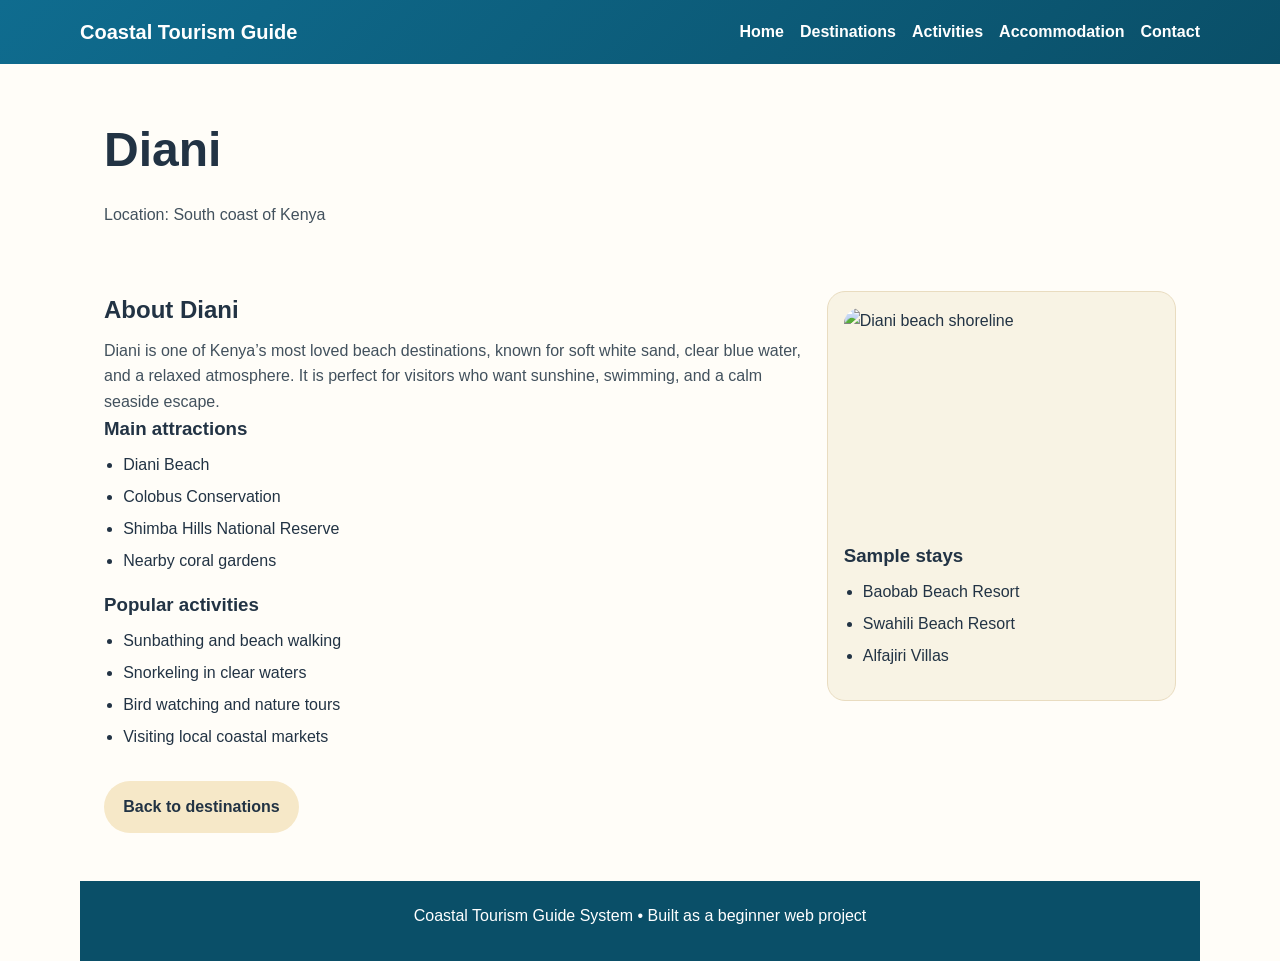
==== diani.html @ 388998fa "Initial projectdevelopment" ====
<!DOCTYPE html>
<html lang="en">
  <head>
    <meta charset="UTF-8" />
    <meta name="viewport" content="width=device-width, initial-scale=1.0" />
    <title>Diani | Coastal Tourism Guide</title>
    <link rel="stylesheet" href="style.css" />
  </head>
  <body>
    <header class="site-header">
      <nav class="navbar">
        <a class="brand" href="index.html">Coastal Tourism Guide</a>
        <ul class="nav-links">
          <li><a href="index.html">Home</a></li>
          <li><a href="destinations.html">Destinations</a></li>
          <li><a href="activities.html">Activities</a></li>
          <li><a href="accommodation.html">Accommodation</a></li>
          <li><a href="contact.html">Contact</a></li>
        </ul>
      </nav>
    </header>

    <main class="page-content">
      <section class="page-hero">
        <h1>Diani</h1>
        <p class="page-subtitle">Location: South coast of Kenya</p>
      </section>

      <section class="section">
        <div class="detail-layout">
          <div class="detail-text">
            <h2>About Diani</h2>
            <p>Diani is one of Kenya’s most loved beach destinations, known for soft white sand, clear blue water, and a relaxed atmosphere. It is perfect for visitors who want sunshine, swimming, and a calm seaside escape.</p>
            <h3>Main attractions</h3>
            <ul class="detail-list">
              <li>Diani Beach</li>
              <li>Colobus Conservation</li>
              <li>Shimba Hills National Reserve</li>
              <li>Nearby coral gardens</li>
            </ul>
            <h3>Popular activities</h3>
            <ul class="detail-list">
              <li>Sunbathing and beach walking</li>
              <li>Snorkeling in clear waters</li>
              <li>Bird watching and nature tours</li>
              <li>Visiting local coastal markets</li>
            </ul>
            <a class="button secondary" href="destinations.html">Back to destinations</a>
          </div>
          <div class="detail-card">
            <img src="https://images.unsplash.com/photo-1500375592092-40eb2168fd21?auto=format&fit=crop&w=900&q=80" alt="Diani beach shoreline" />
            <h3>Sample stays</h3>
            <ul class="detail-list">
              <li>Baobab Beach Resort</li>
              <li>Swahili Beach Resort</li>
              <li>Alfajiri Villas</li>
            </ul>
          </div>
        </div>
      </section>
    </main>

    <footer class="site-footer">
      <p>Coastal Tourism Guide System • Built as a beginner web project</p>
    </footer>
  </body>
</html>
---- style.css ----
:root {
  --ocean: #0f6c8f;
  --ocean-dark: #0a4f68;
  --sand: #f6e8c8;
  --cream: #fffdf8;
  --text: #234;
  --muted: #5f6f7a;
  --border: #dce7ee;
}

* {
  box-sizing: border-box;
  margin: 0;
  padding: 0;
}

body {
  font-family: Arial, Helvetica, sans-serif;
  line-height: 1.6;
  color: var(--text);
  background: var(--cream);
}

a {
  color: var(--ocean);
  text-decoration: none;
}

a:hover {
  color: var(--ocean-dark);
}

img {
  width: 100%;
  display: block;
  border-radius: 16px;
}

.site-header {
  background: linear-gradient(135deg, var(--ocean), var(--ocean-dark));
  color: white;
  padding: 1rem 1.5rem;
}

.navbar {
  max-width: 1120px;
  margin: 0 auto;
  display: flex;
  justify-content: space-between;
  align-items: center;
  gap: 1rem;
}

.brand {
  font-size: 1.25rem;
  font-weight: 700;
  color: white;
}

.nav-links {
  list-style: none;
  display: flex;
  gap: 1rem;
  flex-wrap: wrap;
}

.nav-links a {
  color: white;
  font-weight: 600;
}

.nav-links a:hover {
  color: var(--sand);
}

.hero {
  background: linear-gradient(rgba(8, 54, 75, 0.65), rgba(8, 54, 75, 0.65)),
    url('https://images.unsplash.com/photo-1507525428034-b723cf961d3e?auto=format&fit=crop&w=1400&q=80') center/cover;
  color: white;
  padding: 6rem 1.5rem;
}

.hero-content,
.page-hero,
.page-content,
.section,
.site-footer {
  max-width: 1120px;
  margin: 0 auto;
}

.hero-content {
  max-width: 700px;
}

.eyebrow {
  text-transform: uppercase;
  letter-spacing: 0.2em;
  font-size: 0.8rem;
  margin-bottom: 0.8rem;
}

.hero h1,
.page-hero h1 {
  font-size: clamp(2rem, 4vw, 3rem);
  margin-bottom: 0.8rem;
}

.hero p,
.page-hero p,
.section p,
.info-box p,
.card p,
.detail-text p,
.contact-card p {
  color: #42515d;
}

.hero p {
  color: #f7f2e7;
  font-size: 1.05rem;
  margin-bottom: 1.2rem;
}

.button {
  display: inline-block;
  background: var(--ocean);
  color: white;
  padding: 0.8rem 1.2rem;
  border-radius: 999px;
  font-weight: 700;
  transition: transform 0.2s ease, background 0.2s ease;
}

.button:hover {
  background: var(--ocean-dark);
  transform: translateY(-2px);
  color: white;
}

.button.secondary {
  background: var(--sand);
  color: var(--text);
  margin-top: 1rem;
}

.button.secondary:hover {
  background: #ebd7a2;
  color: var(--text);
}

.section {
  padding: 3rem 1.5rem;
}

.section-alt {
  background: #f4f9fb;
  border-top: 1px solid var(--border);
  border-bottom: 1px solid var(--border);
}

.section-heading {
  margin-bottom: 1.5rem;
}

.section-heading h2,
.detail-text h2,
.info-box h3,
.card h3,
.contact-card h3 {
  margin-bottom: 0.5rem;
}

.card-grid,
.info-grid {
  display: grid;
  gap: 1.25rem;
}

.card-grid {
  grid-template-columns: repeat(3, minmax(0, 1fr));
}

.info-grid {
  grid-template-columns: repeat(2, minmax(0, 1fr));
}

.card,
.info-box,
.contact-card {
  background: white;
  border: 1px solid var(--border);
  border-radius: 18px;
  padding: 1rem;
  box-shadow: 0 8px 20px rgba(0, 0, 0, 0.05);
}

.card:hover,
.info-box:hover,
.contact-card:hover {
  transform: translateY(-3px);
  transition: transform 0.2s ease;
}

.card img {
  height: 180px;
  object-fit: cover;
  margin-bottom: 0.9rem;
}

.card-content {
  display: flex;
  flex-direction: column;
  gap: 0.6rem;
}

.info-box {
  padding: 1.25rem;
}

.page-hero {
  padding: 3rem 1.5rem 1rem;
}

.page-subtitle {
  color: var(--muted);
  font-size: 1rem;
}

.detail-layout {
  display: grid;
  grid-template-columns: 2fr 1fr;
  gap: 1.5rem;
  align-items: start;
}

.detail-list {
  padding-left: 1.2rem;
  margin: 0.5rem 0 1rem;
  color: var(--text);
}

.detail-list li {
  margin-bottom: 0.4rem;
}

.detail-card {
  background: #f8f3e4;
  border-radius: 18px;
  padding: 1rem;
  border: 1px solid #e9dcc0;
}

.detail-card img {
  height: 220px;
  object-fit: cover;
  margin-bottom: 0.8rem;
}

.contact-section {
  display: grid;
  grid-template-columns: 1fr 1fr;
  gap: 1.5rem;
}

form {
  display: grid;
  gap: 1rem;
}

.form-group {
  display: flex;
  flex-direction: column;
  gap: 0.4rem;
}

input,
textarea {
  border: 1px solid var(--border);
  border-radius: 10px;
  padding: 0.8rem;
  font: inherit;
}

textarea {
  min-height: 120px;
  resize: vertical;
}

.site-footer {
  background: var(--ocean-dark);
  color: white;
  text-align: center;
  padding: 1.4rem 1.5rem 2rem;
}

@media (max-width: 900px) {
  .card-grid,
  .info-grid,
  .detail-layout,
  .contact-section {
    grid-template-columns: 1fr;
  }
}

@media (max-width: 600px) {
  .site-header {
    padding: 1rem;
  }

  .navbar {
    flex-direction: column;
    align-items: flex-start;
  }

  .nav-links {
    gap: 0.7rem;
  }

  .hero {
    padding: 4.5rem 1rem;
  }

  .section,
  .page-hero {
    padding-left: 1rem;
    padding-right: 1rem;
  }
}
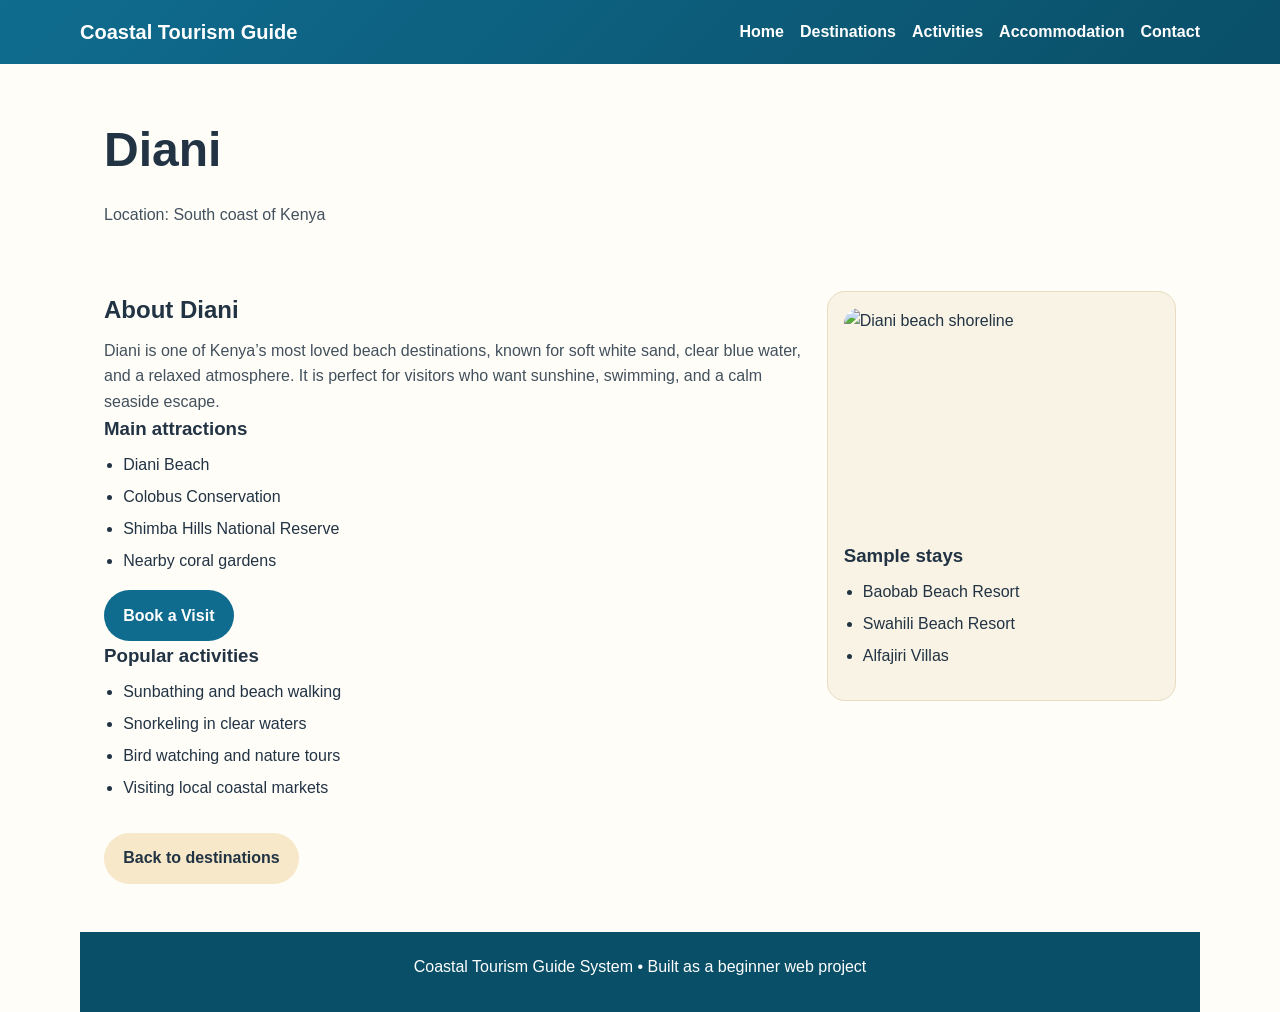
==== commit 08b0aa80: "Add working booking forms" ====
--- a/diani.html
+++ b/diani.html
@@ -38,6 +38,7 @@
               <li>Shimba Hills National Reserve</li>
               <li>Nearby coral gardens</li>
             </ul>
+            <a class="button" href="booking.html?destination=Diani">Book a Visit</a>
             <h3>Popular activities</h3>
             <ul class="detail-list">
               <li>Sunbathing and beach walking</li>
--- a/style.css
+++ b/style.css
@@ -268,6 +268,20 @@
   gap: 1rem;
 }
 
+.booking-main {
+  max-width: 760px;
+  margin: 0 auto;
+  padding: 3rem 1.5rem;
+}
+
+.booking-form {
+  background: white;
+  border: 1px solid var(--border);
+  border-radius: 18px;
+  padding: 1.5rem;
+  box-shadow: 0 8px 20px rgba(0, 0, 0, 0.05);
+}
+
 .form-group {
   display: flex;
   flex-direction: column;
@@ -275,11 +289,59 @@
 }
 
 input,
+select,
 textarea {
   border: 1px solid var(--border);
   border-radius: 10px;
   padding: 0.8rem;
   font: inherit;
+  width: 100%;
+  background: white;
+}
+
+select {
+  cursor: pointer;
+}
+
+.booking-form .button {
+  border: 0;
+  cursor: pointer;
+  font: inherit;
+  margin-top: 0.25rem;
+  width: 100%;
+}
+
+.button:disabled {
+  cursor: wait;
+  opacity: 0.7;
+}
+
+.form-message {
+  min-height: 1.6rem;
+  text-align: center;
+}
+
+.success-message {
+  color: #247a4d;
+  font-weight: 700;
+}
+
+.error-message {
+  color: #b23a48;
+  font-weight: 700;
+}
+
+.confirmation-message {
+  color: #247a4d;
+  font-weight: 700;
+  min-height: 1.6rem;
+  text-align: center;
+}
+
+.show-message {
+  padding: 0.7rem;
+  background: #e8f6ed;
+  border-radius: 10px;
 }
 
 textarea {
